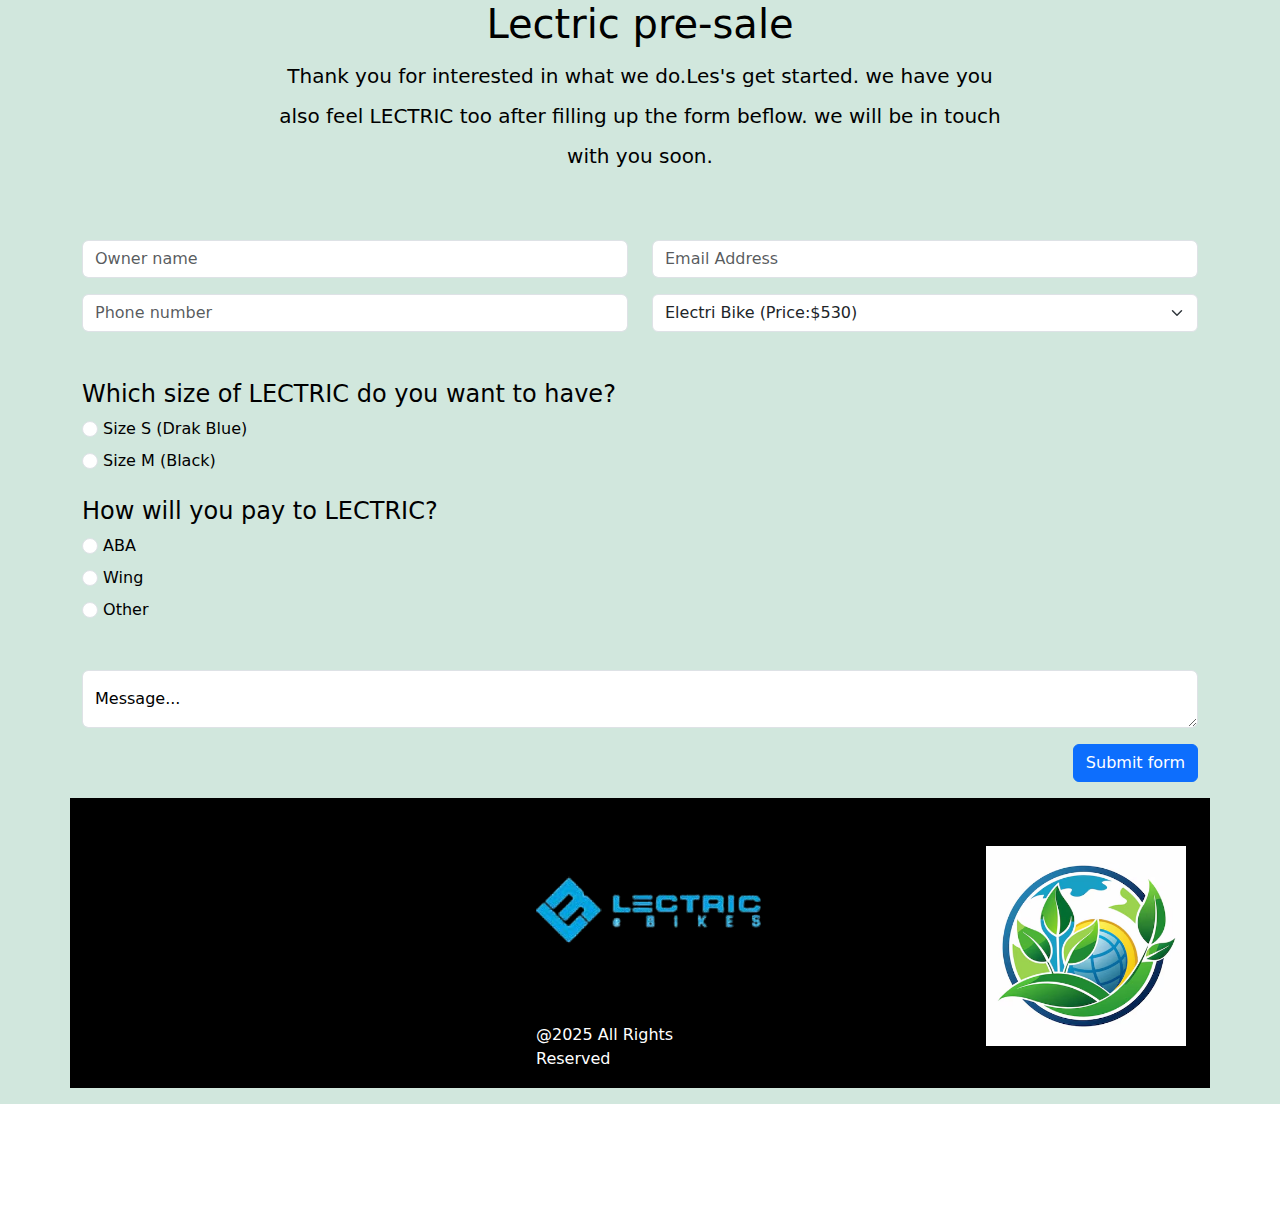
==== footer.html @ 822f1382 "more" ====
<!DOCTYPE html>
<html lang="en">
  <head>
    <meta charset="UTF-8" />
    <meta name="viewport" content="width=device-width, initial-scale=1.0" />
    <title>Document</title>
    <link
      href="https://cdn.jsdelivr.net/npm/bootstrap@5.3.0-alpha3/dist/css/bootstrap.min.css"
      rel="stylesheet"
    />
  </head>
  <body>
    <div
      class="container-fluid text-black min-vih100% h-auto d-flex flex-column justify-content-center align-items-center bg-success-subtle"
      >
      <div class="text-center lead mx-auto lh-lg" style="width: 60%">
        <h1 class="">Lectric pre-sale</h1>
        <p class="container-fluid form d-flex justify-content-start">
          Thank you for interested in what we do.Les's get started. we have you
          also feel LECTRIC too after filling up the form beflow. we will be in
          touch with you soon.
        </p>
      </div>

      <div class="container-fluid form d-flex justify-content-start">
        <div class="container mt-5 d-flex flex-column align-items-center">
          <form>
            <!-- Name and Email Row -->
            <div class="row mb-3">
              <div class="col-md-6">
                <input
                  type="text"
                  class="form-control"
                  id="name"
                  placeholder="Owner name"
                  required
                />
              </div>
              <div class="col-md-6">
                <input
                  type="email"
                  class="form-control"
                  id="email"
                  placeholder="Email Address"
                  required
                />
              </div>
            </div>

            
            <div class="row mb-3">
              <div class="col-md-6">
                <input
                  type="number"
                  class="form-control"
                  id="phone"
                  placeholder="Phone number"
                  required
                />
              </div>
              <div class="col-md-6">
                <select class="form-select" aria-label="Default select example">
                  <option selected>Electri Bike (Price:$530)</option>
                  <option value="1">Converseion Kit (Price:$450)</option>
                </select>
              </div>

           

              <div class="body-1 mt-5">
                <h4>Which size of LECTRIC do you want to have?</h4>
                <input class="form-check-input" type="radio" name="flexRadioDefault" id="flexRadioDefault1">
                <label class="form-check-label" for="flexRadioDefault1">
                  Size S (Drak Blue)
                </label>
              </div>
              <div class="body-1 mt-2">

                <input class="form-check-input" type="radio" name="flexRadioDefault" id="flexRadioDefault1">
                <label class="form-check-label" for="flexRadioDefault1">
                  Size M (Black)
                </label>
              </div>

              <div class="body-1 mt-4">
                <h4>How will you pay to LECTRIC?</h4>
                <input class="form-check-input" type="radio" name="flexRadioDefault" id="flexRadioDefault1">
                <label class="form-check-label" for="flexRadioDefault1">
                  ABA
                </label>
              </div>

              <div class="body-1 mt-2">
                <input class="form-check-input" type="radio" name="flexRadioDefault" id="flexRadioDefault1">
                <label class="form-check-label" for="flexRadioDefault1">
                  Wing
                </label>
              </div>

              <div class="body-1 mt-2 ">
                <input class="form-check-input" type="radio" name="flexRadioDefault" id="flexRadioDefault1">
                <label class="form-check-label" for="flexRadioDefault1">
                  Other
                </label>
              </div>

              <div class="b-chat mt-5">
                <div class="form-floating">
                  <textarea
                    class="form-control"
                    placeholder="Leave a comment here"
                    id="floatingTextarea"
                  ></textarea>
                  <label for="floatingTextarea ">Message...</label>
                </div>
              </div>

              <div class="col-12 d-flex justify-content-end mt-3">
                <button class="btn btn-primary" type="submit">
                  Submit form
                </button>
              </div>
                
              <div class="footer container-fluid bg-black text-white mt-3">
                <div class="container-fluid d-flex justify-content-end min-vh-100px   ">
                  <div class="logo justify-content-center  " style=" width: 250px ;height: 290px;"><image src="p1-removebg-preview.png">
                    <p class="justify-content-center " style="width: 200px; height: 200px; ">@2025 All Rights Reserved</p>
                  </div>

                    <div class="pic d-flex  mt-5 " style="width: 200px; height: 200px; margin-left: 200px; margin-top: 50px; "><img src="environmental-logo-white-background_1277164-20353.avif" alt=""></div>
                  
                <!-- </div>
                <div class="container  d-flex justify-content-center px-xl-5 " style="margin-bottom: 50px;">
                  
                </div> -->
                
              </div>
              
            </div>
          </form>
        </div>
      </div>
    </div>
  </body>
</html>
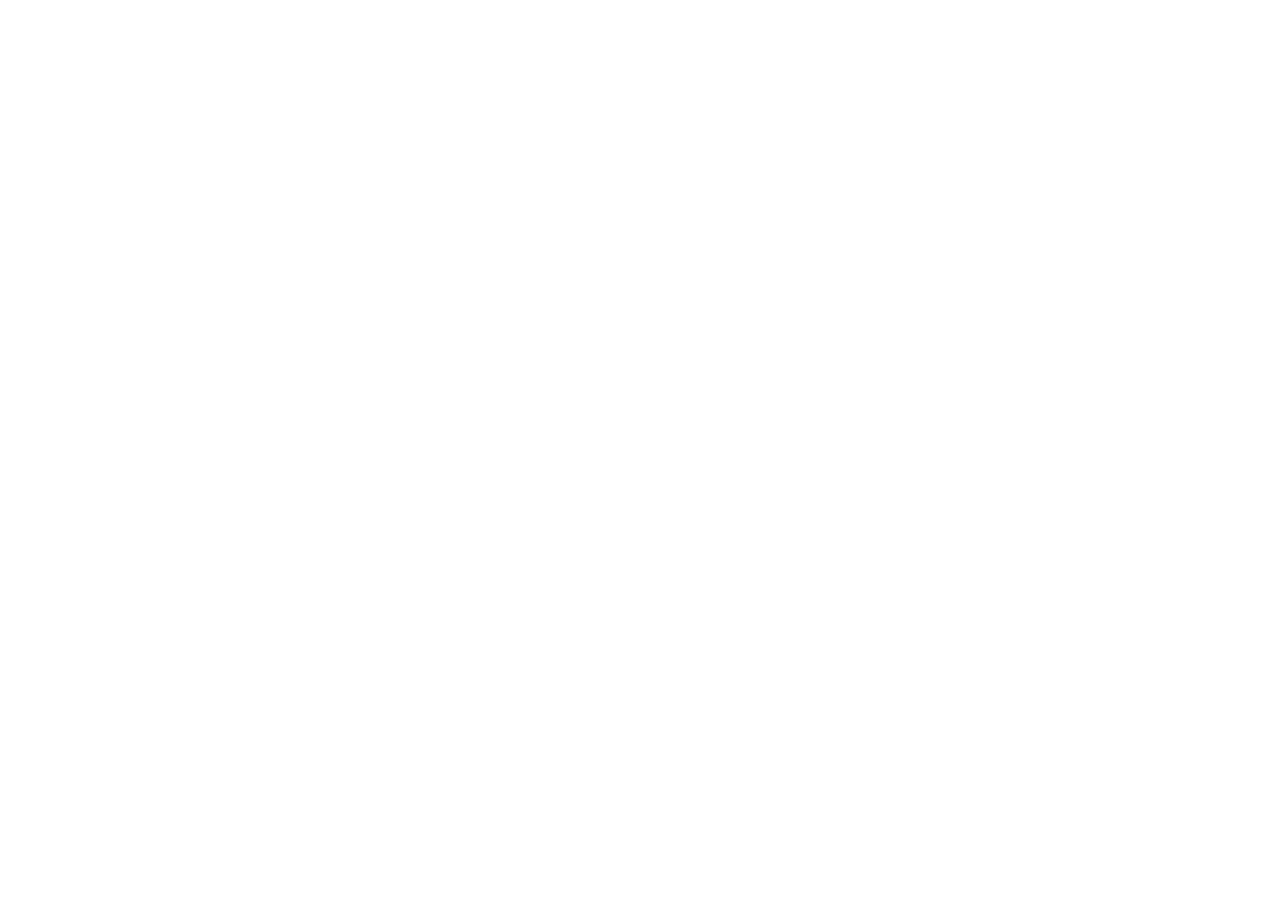
==== commit ad1ee1a0: "final" ====
--- a/footer.html
+++ b/footer.html
@@ -9,137 +9,5 @@
       rel="stylesheet"
     />
   </head>
-  <body>
-    <div
-      class="container-fluid text-black min-vih100% h-auto d-flex flex-column justify-content-center align-items-center bg-success-subtle"
-      >
-      <div class="text-center lead mx-auto lh-lg" style="width: 60%">
-        <h1 class="">Lectric pre-sale</h1>
-        <p class="container-fluid form d-flex justify-content-start">
-          Thank you for interested in what we do.Les's get started. we have you
-          also feel LECTRIC too after filling up the form beflow. we will be in
-          touch with you soon.
-        </p>
-      </div>
-
-      <div class="container-fluid form d-flex justify-content-start">
-        <div class="container mt-5 d-flex flex-column align-items-center">
-          <form>
-            <!-- Name and Email Row -->
-            <div class="row mb-3">
-              <div class="col-md-6">
-                <input
-                  type="text"
-                  class="form-control"
-                  id="name"
-                  placeholder="Owner name"
-                  required
-                />
-              </div>
-              <div class="col-md-6">
-                <input
-                  type="email"
-                  class="form-control"
-                  id="email"
-                  placeholder="Email Address"
-                  required
-                />
-              </div>
-            </div>
-
-            
-            <div class="row mb-3">
-              <div class="col-md-6">
-                <input
-                  type="number"
-                  class="form-control"
-                  id="phone"
-                  placeholder="Phone number"
-                  required
-                />
-              </div>
-              <div class="col-md-6">
-                <select class="form-select" aria-label="Default select example">
-                  <option selected>Electri Bike (Price:$530)</option>
-                  <option value="1">Converseion Kit (Price:$450)</option>
-                </select>
-              </div>
-
-           
-
-              <div class="body-1 mt-5">
-                <h4>Which size of LECTRIC do you want to have?</h4>
-                <input class="form-check-input" type="radio" name="flexRadioDefault" id="flexRadioDefault1">
-                <label class="form-check-label" for="flexRadioDefault1">
-                  Size S (Drak Blue)
-                </label>
-              </div>
-              <div class="body-1 mt-2">
-
-                <input class="form-check-input" type="radio" name="flexRadioDefault" id="flexRadioDefault1">
-                <label class="form-check-label" for="flexRadioDefault1">
-                  Size M (Black)
-                </label>
-              </div>
-
-              <div class="body-1 mt-4">
-                <h4>How will you pay to LECTRIC?</h4>
-                <input class="form-check-input" type="radio" name="flexRadioDefault" id="flexRadioDefault1">
-                <label class="form-check-label" for="flexRadioDefault1">
-                  ABA
-                </label>
-              </div>
-
-              <div class="body-1 mt-2">
-                <input class="form-check-input" type="radio" name="flexRadioDefault" id="flexRadioDefault1">
-                <label class="form-check-label" for="flexRadioDefault1">
-                  Wing
-                </label>
-              </div>
-
-              <div class="body-1 mt-2 ">
-                <input class="form-check-input" type="radio" name="flexRadioDefault" id="flexRadioDefault1">
-                <label class="form-check-label" for="flexRadioDefault1">
-                  Other
-                </label>
-              </div>
-
-              <div class="b-chat mt-5">
-                <div class="form-floating">
-                  <textarea
-                    class="form-control"
-                    placeholder="Leave a comment here"
-                    id="floatingTextarea"
-                  ></textarea>
-                  <label for="floatingTextarea ">Message...</label>
-                </div>
-              </div>
-
-              <div class="col-12 d-flex justify-content-end mt-3">
-                <button class="btn btn-primary" type="submit">
-                  Submit form
-                </button>
-              </div>
-                
-              <div class="footer container-fluid bg-black text-white mt-3">
-                <div class="container-fluid d-flex justify-content-end min-vh-100px   ">
-                  <div class="logo justify-content-center  " style=" width: 250px ;height: 290px;"><image src="p1-removebg-preview.png">
-                    <p class="justify-content-center " style="width: 200px; height: 200px; ">@2025 All Rights Reserved</p>
-                  </div>
-
-                    <div class="pic d-flex  mt-5 " style="width: 200px; height: 200px; margin-left: 200px; margin-top: 50px; "><img src="environmental-logo-white-background_1277164-20353.avif" alt=""></div>
-                  
-                <!-- </div>
-                <div class="container  d-flex justify-content-center px-xl-5 " style="margin-bottom: 50px;">
-                  
-                </div> -->
-                
-              </div>
-              
-            </div>
-          </form>
-        </div>
-      </div>
-    </div>
-  </body>
+  <body></body>
 </html>
